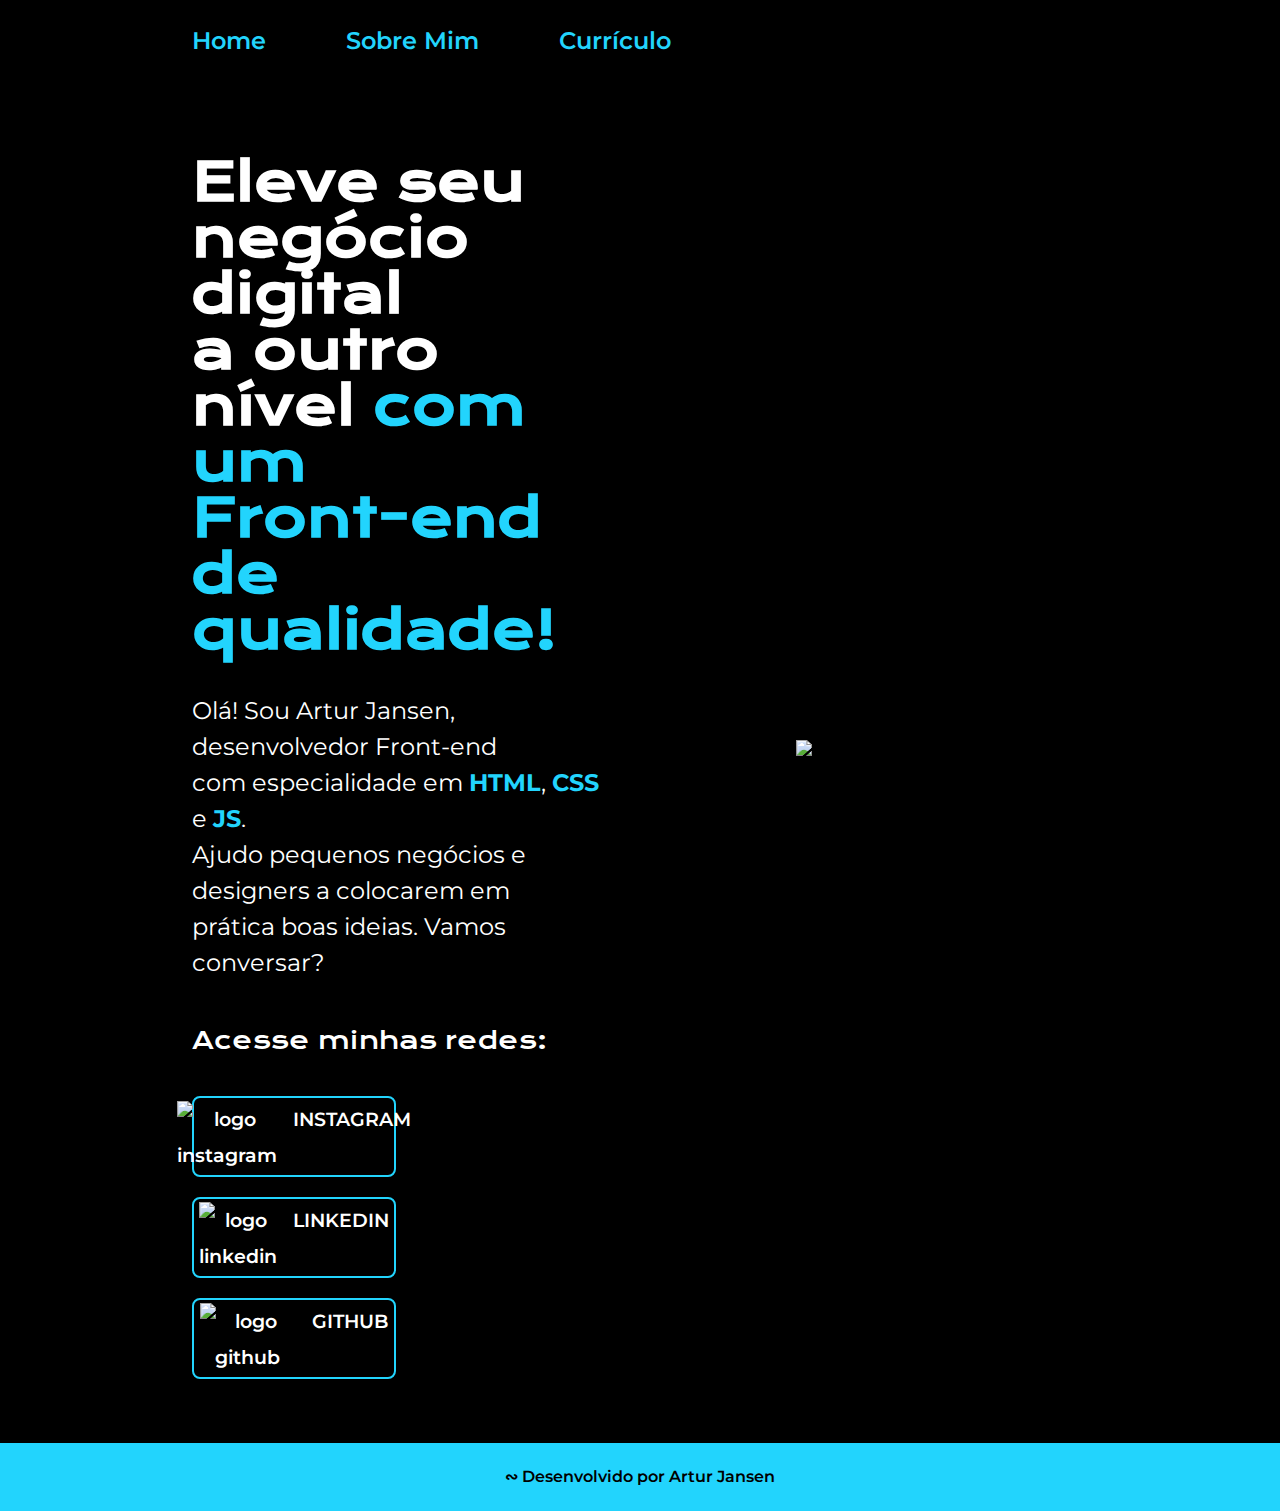
==== index.html @ 6f750a43 "Add files via upload" ====
<!DOCTYPE html>

<html lang="pt-br">

<head>

    <meta charset="UTF-8">
    <meta http-equiv="X-UA-Compatible" content="IE=edge">
    <meta name="viewport" content="width=device-width, initial-scale=1.0">
    <title> Portfólio </title>
    <link rel="stylesheet" href="style.css">

</head>

<body>
    <header class="cabecalho">

        <nav class="cabecalho__menu">

            <a href="file:///C:/Users/Usuario/Downloads/Front-end/Portífolio/index.html" class="cabecalho__menu__links">Home</a>
            <a href="file:///C:/Users/Usuario/Downloads/Front-end/Portífolio/about.html" class="cabecalho__menu__links">Sobre Mim</a>
            <a href="file:///C:/Users/Usuario/Downloads/Front-end/Portífolio/curriculum.html" class="cabecalho__menu__links"> Currículo </a>

        </nav>

    </header>
    
    <main class="apresentacao">
        <section class="apresentacao__conteudo">
            <div class="apresentacao__titulo">
                <h1>Eleve seu negócio digital <br> a outro nível <strong class="apresentacao__destaque"> com um<br> Front-end de qualidade! </strong></h1>
            </div>

            <div class="apresentacao__conteudo__texto2">
                <p> Olá! Sou Artur Jansen, desenvolvedor Front-end <br> com especialidade em <strong class="apresentacao__destaque"> HTML</strong>, <strong class="apresentacao__destaque">CSS</strong> e <strong class="apresentacao__destaque">JS</strong>. <br> Ajudo pequenos negócios e designers a colocarem em <br> prática boas ideias. Vamos conversar?</p>    
            </div>

            <div class="apresentacao__links">
                
                <h2 class="aprecentacao__links__subtitulo">Acesse minhas redes:</h2>

                <button>
                    <a href="https://www.instagram.com/arturjansen" class="apresentacao__links__navegacao"> <img src="img/instagram.png" alt="logo instagram"> INSTAGRAM </a>
                </button>
                
                <button>  
                    <a href="https://www.linkedin.com/in/artur-jansen-aa5134255" class="apresentacao__links__navegacao"> <img src="img/linkedin.png" alt="logo linkedin"> LINKEDIN </a>        
                </button>
            
                <button>  
                    <a href="https://github.com/artur-jansen" class="apresentacao__links__navegacao"> <img src="img/github.png" alt="logo github"> GITHUB </a>
                </button>
            
            </div>

        </section>

        <div class="apresentacao__imagem">

            <img src="img/imagem.png" alt="foto de dev programando">
        
        </div>
   
    </main>

    <footer>
        <p>&ac; Desenvolvido por Artur Jansen </p>
    </footer>
    
</body>

</html>
---- style.css ----
@import url('https://fonts.googleapis.com/css2?family=Krona+One&family=Montserrat:wght@100&display=swap');

:root{

    --cor-de-fundo: #000000;
    --cor-destaque: #22D4FD;
    --cor-texto: #ffffff;
}

html {
   
    height: 100%;
    min-height: 100%;

}


body{

    box-sizing: border-box;
    margin: 0;
    padding: 0;
    background-color:var(--cor-de-fundo);
    display: flex;
    flex-direction: column;
    min-height: 100%;
    
}

.cabecalho{

    background: var(--cor-de-fundo);
    padding: 2% 0% 0% 15%;
}

.cabecalho__menu{

    display: flex;
    gap: 80px;

}

.cabecalho__menu__links{

    color: var(--cor-destaque);
    text-decoration: none;
    font-family: 'Montserrat', sans-serif;
    font-size: 1.5rem;
    font-weight: 600;
    

}

.cabecalho__menu__links:hover{

    font-size: 1.6rem;

}

.apresentacao{

    padding: 5% 15%;
    display: flex;
    align-items: center;
    gap: 82px;

}

.apresentacao__conteudo{

    width: 50%;

}

.apresentacao__titulo{

    color: var(--cor-texto);
    font-family: 'Krona One', sans-serif;
    font-size: 1.65rem;
    font-style: normal;
    font-weight: 300;
    line-height: 56px;
    
}

.apresentacao__conteudo__texto{

    color: var(--cor-texto);
    font-family: 'Montserrat', sans-serif;
    font-size: 1.5rem;
    font-style: normal;
    font-weight: 700;
    line-height: 36px;
    align-items: end;
    
}

.apresentacao__destaque{

    color: var(--cor-destaque);

}

.apresentacao__links {
    
    display: flex;
    flex-direction: column;
    gap: 20px; 
    

}

.aprecentacao__links__subtitulo{

    color: var(--cor-texto);
    font-family: 'Krona One', sans-serif;
    font-weight: 400;
    font-size: 1.5rem;
    

}

button{

    display: flex;
    width: 50%;
    height: 81px;
    justify-content: center;
    align-items: center;
    gap: 16px; 
    border-radius: 8px;
    border: 2px solid var(--cor-destaque);
    background: var(--cor-de-fundo);

}

.button__class{

    color: var(--cor-texto);
    font-size: 1.5rem;
    background-color: var(--cor-destaque);
    opacity: 0;
    transition: opacity 0.3s;

}

button:hover{

    background: #272727;
    cursor: pointer;
    
}

.apresentacao__links__navegacao:hover{

    color: var(--cor-destaque);

}

.apresentacao__links__navegacao{

    text-decoration: none; 
    text-decoration-style: none; 
    color: var(--cor-texto);
    font-family: Montserrat;
    font-size: 1.2rem;
    font-style: normal;
    font-weight: 600;
    line-height: 36px;
    display: flex;
    gap: 16px;
}

.apresentacao__imagem{

    width: 50%;
    align-items: center;
    display: flex;
    justify-content: center;
    text-align: center;
    
}
 
/* SEGUNDA PÁGINA */

.apresentacao__titulo2{

    color: var(--cor-texto);
    font-family: 'Krona One', sans-serif;
    font-size: 1.65rem;
    font-style: normal;
    font-weight: 300;
    line-height: 56px;

}

.apresentacao__conteudo__texto2{

    color: var(--cor-texto);
    font-family: 'Montserrat', sans-serif;
    font-size: 1.5rem;
    font-style: normal;
    font-weight: 400;
    line-height: 36px;

}

footer{

    background-color: var(--cor-destaque);
    text-align: center;
    width: auto;
    margin-top: auto;

}

footer p{

    color: #000000;
    text-align: center;
    font-size: 1.25;
    font-family: 'Montserrat', sans-serif;
    font-style: normal;
    font-weight: 600;
    line-height: 36px;

}

@media (max-width: 1200px) {

    .cabecalho{

        padding: 10%;

    }

    .cabecalho__menu{

        justify-content: center;

    }

    .apresentacao{

        flex-direction: column-reverse;
        padding: 5%;

    }
    
    .apresentacao__conteudo{

        width: auto;
    
    }

}

@media (max-width: 480px) {

    .cabecalho{

        padding: 10%;

    }

    .cabecalho__menu{

        justify-content: center;
        gap: 40px;

    }

    .cabecalho__menu__links{

        font-size: 1.25rem;

    }

    .apresentacao{

        flex-direction: column-reverse;
        padding: 10% 5%;

    }
    
    .apresentacao__conteudo{

        width: auto;
    
    }

    .apresentacao__imagem img {
        
        height: 150%;
        width: 150%;
        display: block;
        margin: 0 auto;
    }

    .apresentacao__titulo{

        font-size: 1.15rem;
    }

    .apresentacao__conteudo__texto2{

       font-size: 1.25rem;
        
    }

    .aprecentacao__links__subtitulo{

        font-size: 1.25rem;

    }

}
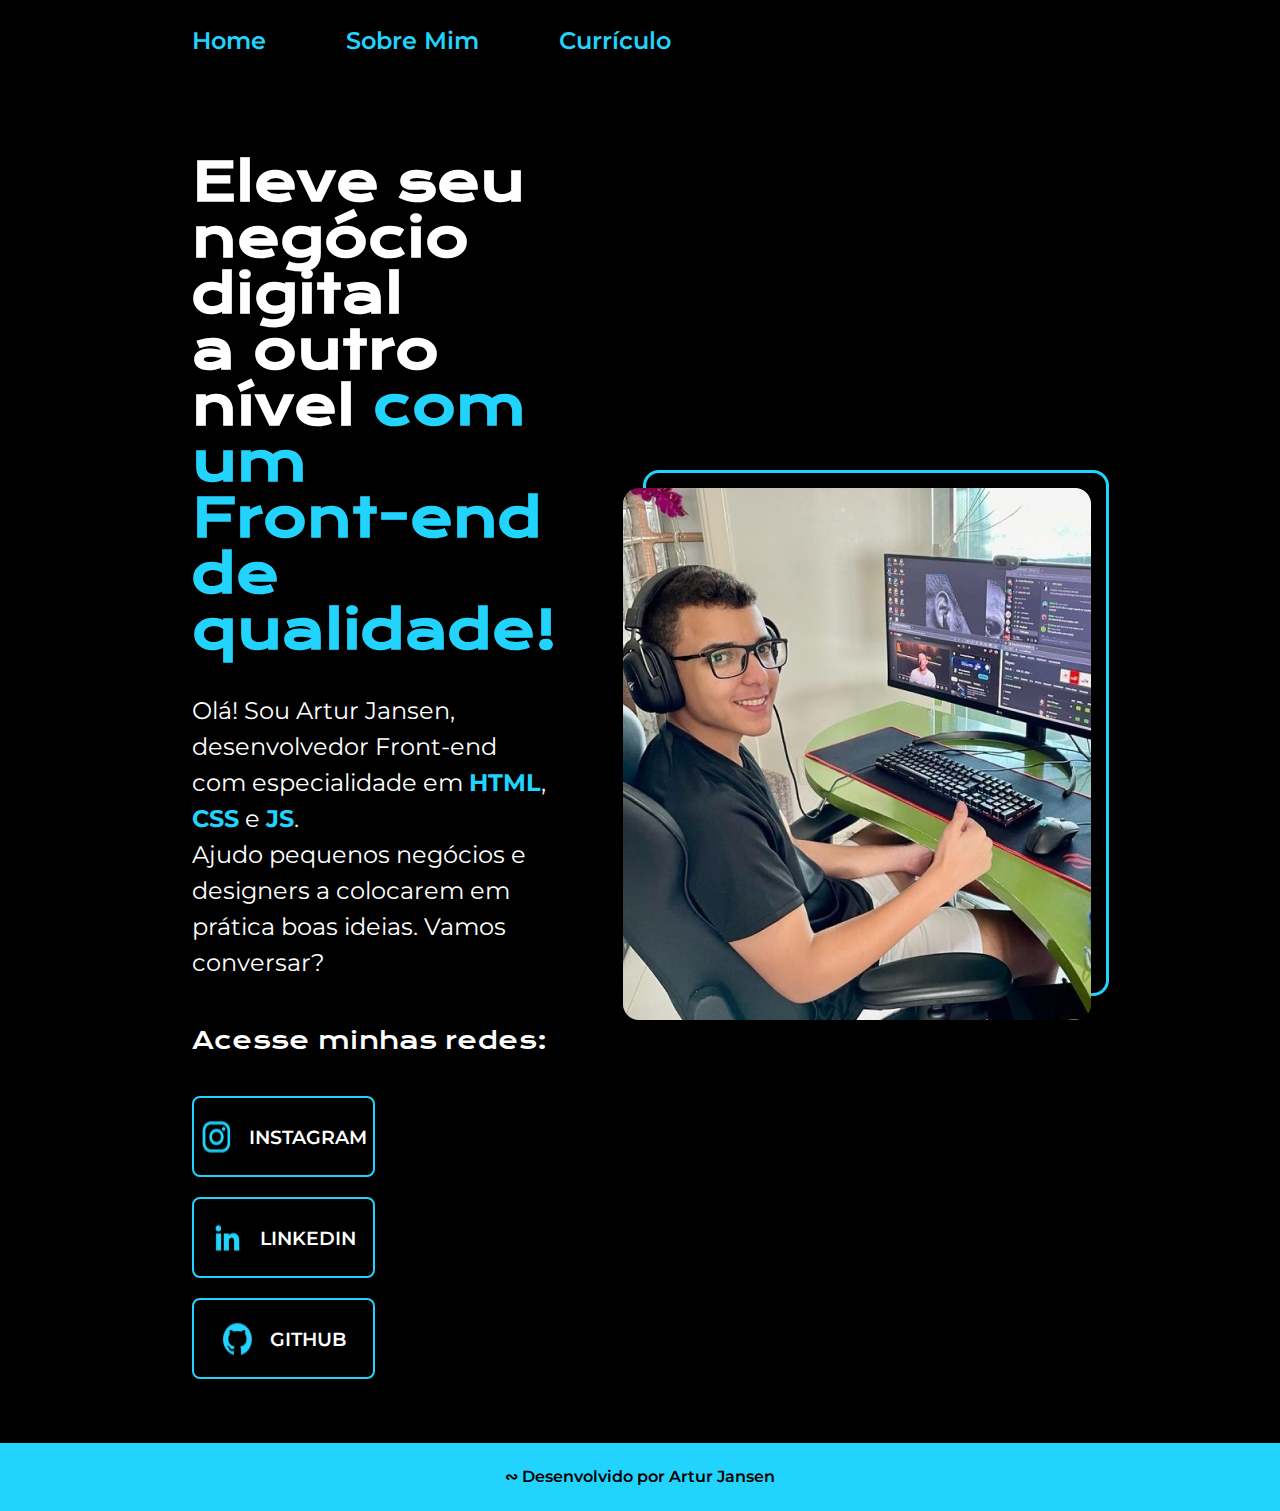
==== commit fd886a82: "Update index.html" ====
--- a/index.html
+++ b/index.html
@@ -40,15 +40,15 @@
                 <h2 class="aprecentacao__links__subtitulo">Acesse minhas redes:</h2>
 
                 <button>
-                    <a href="https://www.instagram.com/arturjansen" class="apresentacao__links__navegacao"> <img src="img/instagram.png" alt="logo instagram"> INSTAGRAM </a>
+                    <a href="https://www.instagram.com/arturjansen" class="apresentacao__links__navegacao"> <img src="instagram.png" alt="logo instagram"> INSTAGRAM </a>
                 </button>
                 
                 <button>  
-                    <a href="https://www.linkedin.com/in/artur-jansen-aa5134255" class="apresentacao__links__navegacao"> <img src="img/linkedin.png" alt="logo linkedin"> LINKEDIN </a>        
+                    <a href="https://www.linkedin.com/in/artur-jansen-aa5134255" class="apresentacao__links__navegacao"> <img src="linkedin.png" alt="logo linkedin"> LINKEDIN </a>        
                 </button>
             
                 <button>  
-                    <a href="https://github.com/artur-jansen" class="apresentacao__links__navegacao"> <img src="img/github.png" alt="logo github"> GITHUB </a>
+                    <a href="https://github.com/artur-jansen" class="apresentacao__links__navegacao"> <img src="github.png" alt="logo github"> GITHUB </a>
                 </button>
             
             </div>
@@ -57,7 +57,7 @@
 
         <div class="apresentacao__imagem">
 
-            <img src="img/imagem.png" alt="foto de dev programando">
+            <img src="imagem.png" alt="foto de dev programando">
         
         </div>
    
@@ -69,4 +69,4 @@
     
 </body>
 
-</html>+</html>
